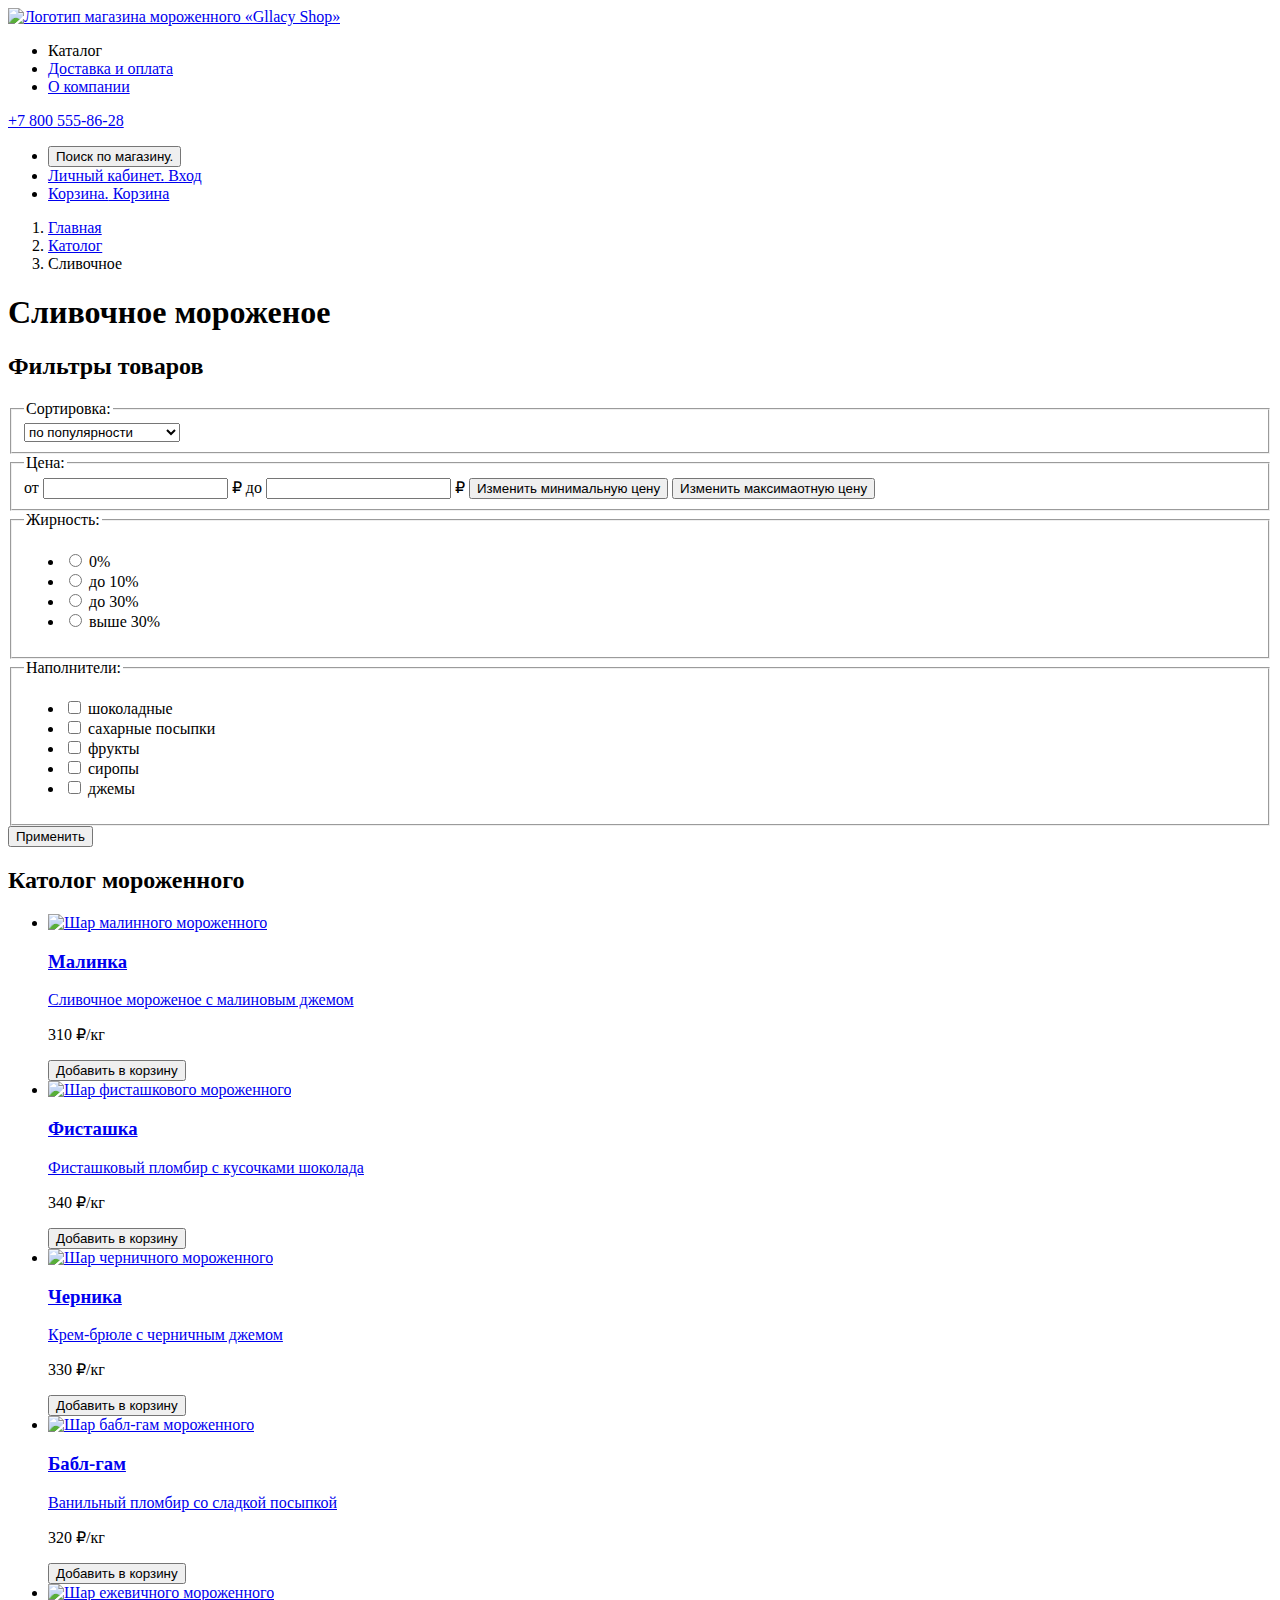
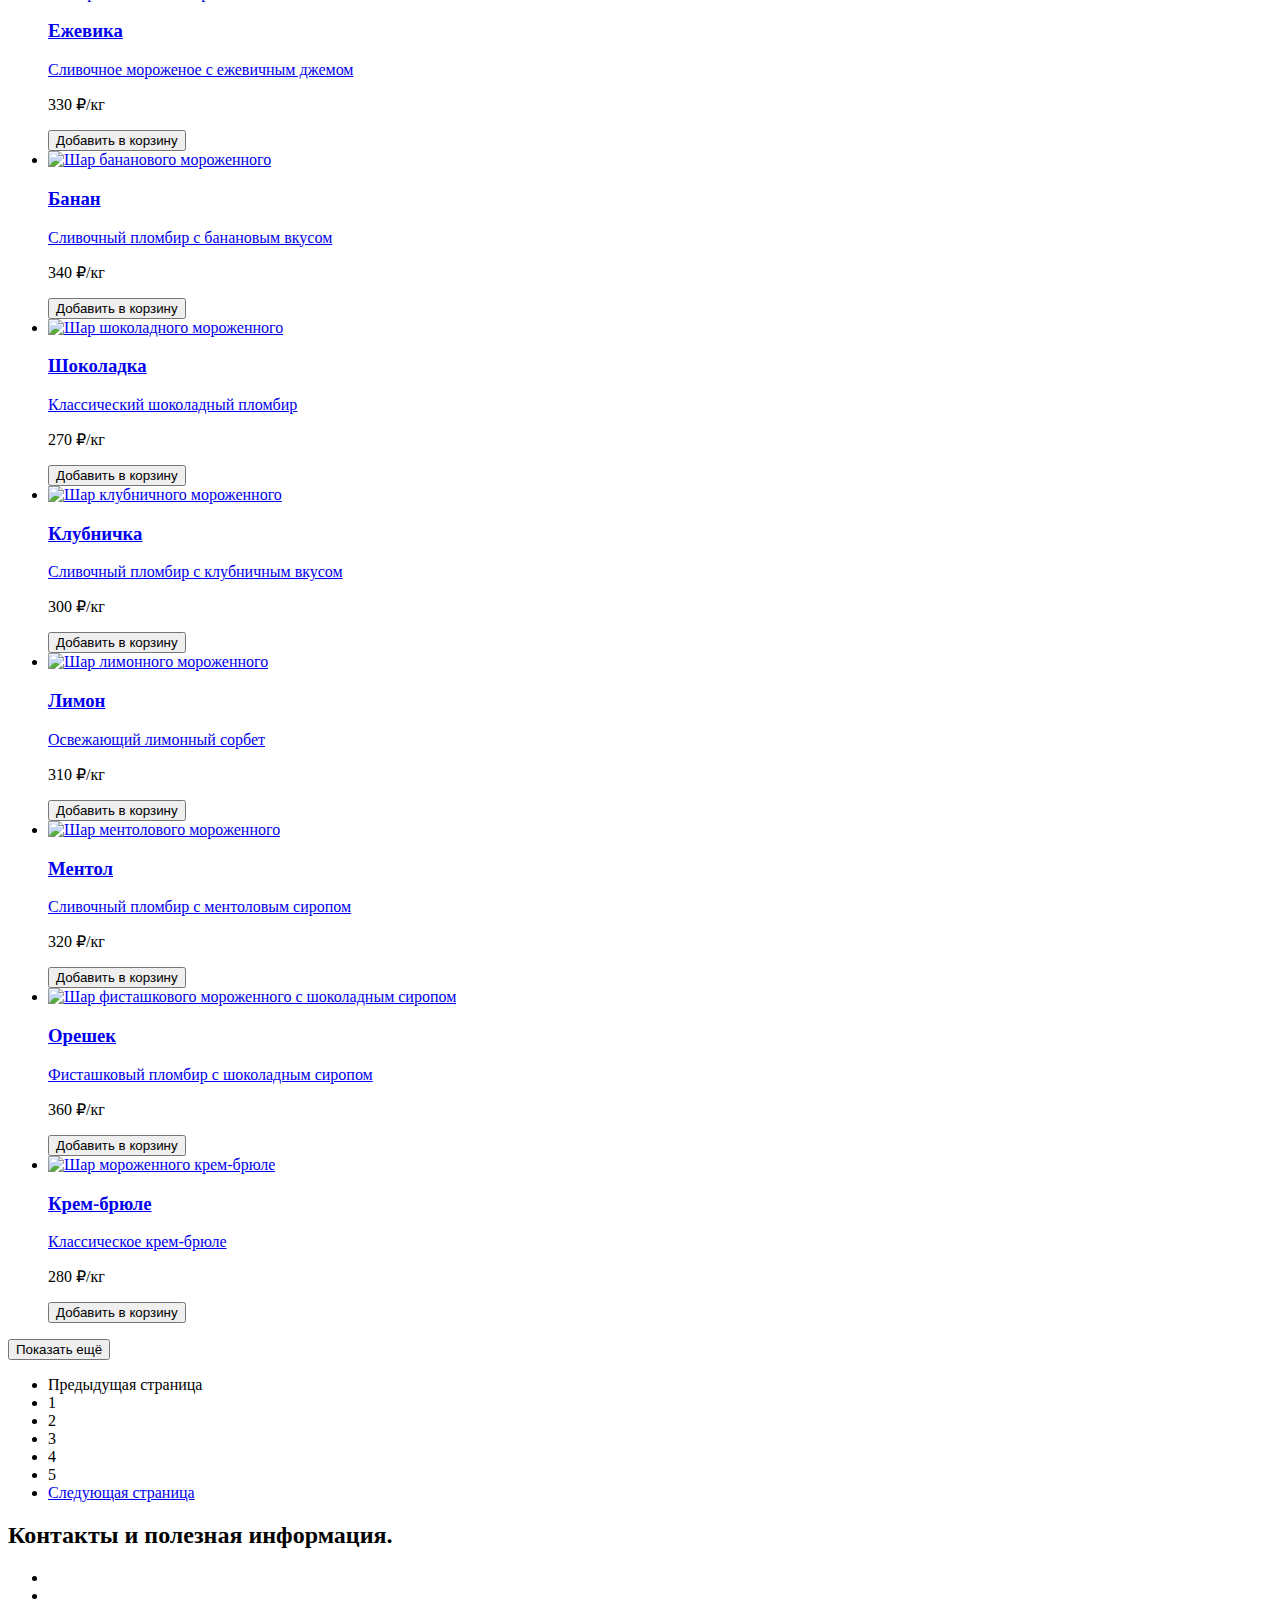
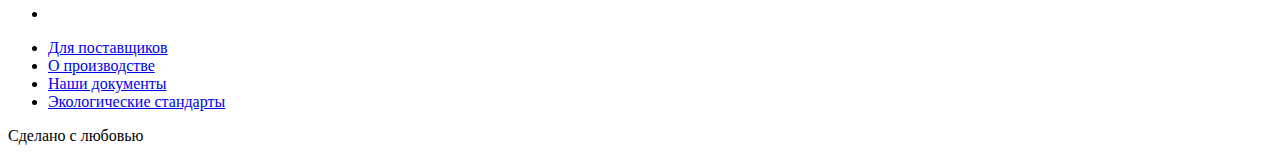
==== catalog.html @ dba458af "Разметка каталога" ====
<!DOCTYPE html>
<html lang="ru">

<head>
  <meta charset="utf-8">
  <title>Каталог</title>
  <link rel="stylesheet" href="#">
</head>

<body>

<header class="main-header">
  <a href="/index.html"><img src="" width="137" height="56" alt="Логотип магазина мороженного «Gllacy Shop»"></a>
  <nav>
    <ul>
      <li><a class="navigation-button-current">Каталог</a></li>
      <li><a href="#">Доставка и&nbsp;оплата</a></li>
      <li><a href="#">О&nbsp;компании</a></li>
    </ul>
    <a href="tel:+78005558628">+7 800 555-86-28</a>
    <ul>
      <li><button type="button"><span class="visually-hidden">Поиск по магазину.</span></button></li>
      <li><a href="#"><span class="visually-hidden">Личный кабинет.</span> Вход</a></li>
      <li><a href="#"><span class="visually-hidden">Корзина.</span> Корзина</a></li>
    </ul>
  </nav>
</header>

<main>
  <header>
    <ol>
      <li>
        <a href="/index.html">Главная</a>
      </li>
      <li>
        <a href="/catalog.html">Католог</a>
      </li>
      <li>
        <a>Сливочное</a>
      </li>
    </ol>
    <h1 class="inner-header-title">Сливочное мороженое</h1>
  </header>
  <section>
    <h2 class="visually-hidden">Фильтры товаров</h2>
    <form action="#" method="get">
      <fieldset>
        <legend>Сортировка:</legend>
        <select>
          <option>по популярности</option>
          <option>по алфавиту</option>
          <option>по возрастанию цены</option>
          <option>по убыванию цены</option>
        </select>
      </fieldset>

      <fieldset>
        <legend>Цена:</legend>
        <label>
          от
          <input type="number">
          ₽
        </label>
        <label>
          до
          <input type="number">
          ₽
        </label>
        <button type="button">
          <span class="visually-hidden">Изменить минимальную цену</span>
        </button>
        <button type="button">
          <span class="visually-hidden">Изменить максимаотную цену</span>
        </button>
      </fieldset>

      <fieldset>
        <legend>Жирность:</legend>
        <ul>
          <li>
            <label>
              <input type="radio" name="">
              <span class="control-mark"></span>
              <span class="control-label">0%</span>
            </label>
          </li>
          <li>
            <label>
              <input type="radio" name="">
              <span class="control-mark"></span>
              <span class="control-label">до 10%</span>
            </label>
          </li>
          <li>
            <label>
              <input type="radio" name="">
              <span class="control-mark"></span>
              <span class="control-label">до 30%</span>
            </label>
          </li>
          <li>
            <label>
              <input type="radio" name="">
              <span class="control-mark"></span>
              <span class="control-label">выше 30%</span>
            </label>
          </li>
        </ul>
      </fieldset>

      <fieldset>
        <legend>Наполнители:</legend>
        <ul>
          <li>
            <label>
              <input type="checkbox">
              <span class="control-mark"></span>
              <span class="control-label">шоколадные</span>
            </label>
          </li>
          <li>
            <label>
              <input type="checkbox">
              <span class="control-mark"></span>
              <span class="control-label">сахарные посыпки</span>
            </label>
          </li>
          <li>
            <label>
              <input type="checkbox">
              <span class="control-mark"></span>
              <span class="control-label">фрукты</span>
            </label>
          </li>
          <li>
            <label>
              <input type="checkbox">
              <span class="control-mark"></span>
              <span class="control-label">сиропы</span>
            </label>
          </li>
          <li>
            <label>
              <input type="checkbox">
              <span class="control-mark"></span>
              <span class="control-label">джемы</span>
            </label>
          </li>
        </ul>
      </fieldset>

      <button>Применить</button>
    </form>
    <section>
      <h2 class="visually-hidden">Католог мороженного</h2>
      <ul>
        <li>
          <div class="wrapper">
            <a href="#">
              <img src="" height="" width="" alt="Шар малинного мороженного">
              <h3>
                Малинка
              </h3>
              <p>
                Сливочное мороженое с&nbsp;малиновым джемом
              </p>
            </a>
            <div>
              <p>310 ₽/кг</p>
              <button type="button"><span class="visually-hidden">Добавить в корзину</span></button>
            </div>
          </div>
        </li>
        <li>
          <div class="wrapper">
            <a href="#">
              <img src="" height="" width="" alt="Шар фисташкового мороженного">
              <h3>
                Фисташка
              </h3>
              <p>
                Фисташковый пломбир с&nbsp;кусочками шоколада
              </p>
            </a>
            <div>
              <p>340 ₽/кг</p>
              <button type="button"><span class="visually-hidden">Добавить в корзину</span></button>
            </div>
          </div>
        </li>
        <li>
          <div class="wrapper">
            <a href="#">
              <img src="" height="" width="" alt="Шар черничного мороженного">
              <h3>
                Черника
              </h3>
              <p>
                Крем-брюле
                с&nbsp;черничным джемом
              </p>
            </a>
            <div>
              <p>330 ₽/кг</p>
              <button type="button"><span class="visually-hidden">Добавить в корзину</span></button>
            </div>
          </div>
        </li>
        <li>
          <div class="wrapper">
            <a href="#">
              <img src="" height="" width="" alt="Шар бабл-гам мороженного">
              <h3>
                Бабл-гам
              </h3>
              <p>
                Ванильный пломбир
                со&nbsp;сладкой посыпкой
              </p>
            </a>
            <div>
              <p>320 ₽/кг</p>
              <button type="button"><span class="visually-hidden">Добавить в корзину</span></button>
            </div>
          </div>
        </li>
        <li>
          <div class="wrapper">
            <a href="#">
              <img src="" height="" width="" alt="Шар ежевичного мороженного">
              <h3>
                Ежевика
              </h3>
              <p>
                Сливочное мороженое с&nbsp;ежевичным джемом
              </p>
            </a>
            <div>
              <p>330 ₽/кг</p>
              <button type="button"><span class="visually-hidden">Добавить в корзину</span></button>
            </div>
          </div>
        </li>
        <li>
          <div class="wrapper">
            <a href="#">
              <img src="" height="" width="" alt="Шар бананового мороженного">
              <h3>
                Банан
              </h3>
              <p>
                Сливочный пломбир
                с&nbsp;банановым вкусом
              </p>
            </a>
            <div>
              <p>340 ₽/кг</p>
              <button type="button"><span class="visually-hidden">Добавить в корзину</span></button>
            </div>
          </div>
        </li>
        <li>
          <div class="wrapper">
            <a href="#">
              <img src="" height="" width="" alt="Шар шоколадного мороженного">
              <h3>
                Шоколадка
              </h3>
              <p>
                Классический шоколадный пломбир
              </p>
            </a>
            <div>
              <p>270 ₽/кг</p>
              <button type="button"><span class="visually-hidden">Добавить в корзину</span></button>
            </div>
          </div>
        </li>
        <li>
          <div class="wrapper">
            <a href="#">
              <img src="" height="" width="" alt="Шар клубничного мороженного">
              <h3>
                Клубничка
              </h3>
              <p>
                Сливочный пломбир
                с&nbsp;клубничным вкусом
              </p>
            </a>
            <div>
              <p>300 ₽/кг</p>
              <button type="button"><span class="visually-hidden">Добавить в корзину</span></button>
            </div>
          </div>
        </li>
        <li>
          <div class="wrapper">
            <a href="#">
              <img src="" height="" width="" alt="Шар лимонного мороженного">
              <h3>
                Лимон
              </h3>
              <p>
                Освежающий лимонный сорбет
              </p>
            </a>
            <div>
              <p>310 ₽/кг</p>
              <button type="button"><span class="visually-hidden">Добавить в корзину</span></button>
            </div>
          </div>
        </li>
        <li>
          <div class="wrapper">
            <a href="#">
              <img src="" height="" width="" alt="Шар ментолового мороженного">
              <h3>
                Ментол
              </h3>
              <p>
                Сливочный пломбир
                с&nbsp;ментоловым сиропом
              </p>
            </a>
            <div>
              <p>320 ₽/кг</p>
              <button type="button"><span class="visually-hidden">Добавить в корзину</span></button>
            </div>
          </div>
        </li>
        <li>
          <div class="wrapper">
            <a href="#">
              <img src="" height="" width="" alt="Шар фисташкового мороженного с шоколадным сиропом">
              <h3>
                Орешек
              </h3>
              <p>
                Фисташковый пломбир с&nbsp;шоколадным сиропом
              </p>
            </a>
            <div>
              <p>360 ₽/кг</p>
              <button type="button"><span class="visually-hidden">Добавить в корзину</span></button>
            </div>
          </div>
        </li>
        <li>
          <div class="wrapper">
            <a href="#">
              <img src="" height="" width="" alt="Шар мороженного крем-брюле">
              <h3>
                Крем-брюле
              </h3>
              <p>
                Классическое крем-брюле
              </p>
            </a>
            <div>
              <p>280 ₽/кг</p>
              <button type="button"><span class="visually-hidden">Добавить в корзину</span></button>
            </div>
          </div>
        </li>

      </ul>
      <button type="button">
        Показать ещё
      </button>
      <ul>
        <li class="pagination-item">
          <a class="pagination-link pagination-prev pagination-disabled">
            <span class="visually-hidden">Предыдущая страница</span>
          </a>
        </li>
        <li class="pagination-item">
          <a class="pagination-link pagination-current">1</a>
        </li>
        <li class="pagination-item">
          <a class="pagination-link">2</a>
        </li>
        <li class="pagination-item">
          <a class="pagination-link">3</a>
        </li>
        <li class="pagination-item">
          <a class="pagination-link">4</a>
        </li>
        <li class="pagination-item">
          <a class="pagination-link">5</a>
        </li>
        <li class="pagination-item">
          <a class="pagination-link pagination-next" href="#">
            <span class="visually-hidden">Следующая страница</span>
          </a>
        </li>
      </ul>
    </section>
  </section>

</main>

<footer class="main-footer">
  <h2 class="visually-hidden">Контакты и полезная информация.</h2>
  <ul>
    <li>
      <a href="#" target="_blank" title="Перейти">
        <span class="visually-hidden"></span>
        <img src="" width="" height="" alt="">
      </a>
    </li>
    <li>
      <a href="#" target="_blank" title="Перейти">
        <span class="visually-hidden"></span>
        <img src="" width="" height="" alt="">
      </a>
    </li>
    <li>
      <a href="#" target="_blank" title="Перейти">
        <span class="visually-hidden"></span>
        <img src="" width="" height="" alt="">
      </a>
    </li>
  </ul>
  <ul>
    <li><a href="#" target="_blank" title="Перейти">Для поставщиков</a></li>
    <li><a href="#" target="_blank" title="Перейти">О производстве</a></li>
    <li><a href="#" target="_blank" title="Перейти">Наши документы</a></li>
    <li><a href="#" target="_blank" title="Перейти">Экологические стандарты</a></li>
  </ul>
  <div>Сделано с любовью</div>
</footer>

</body>

</html>
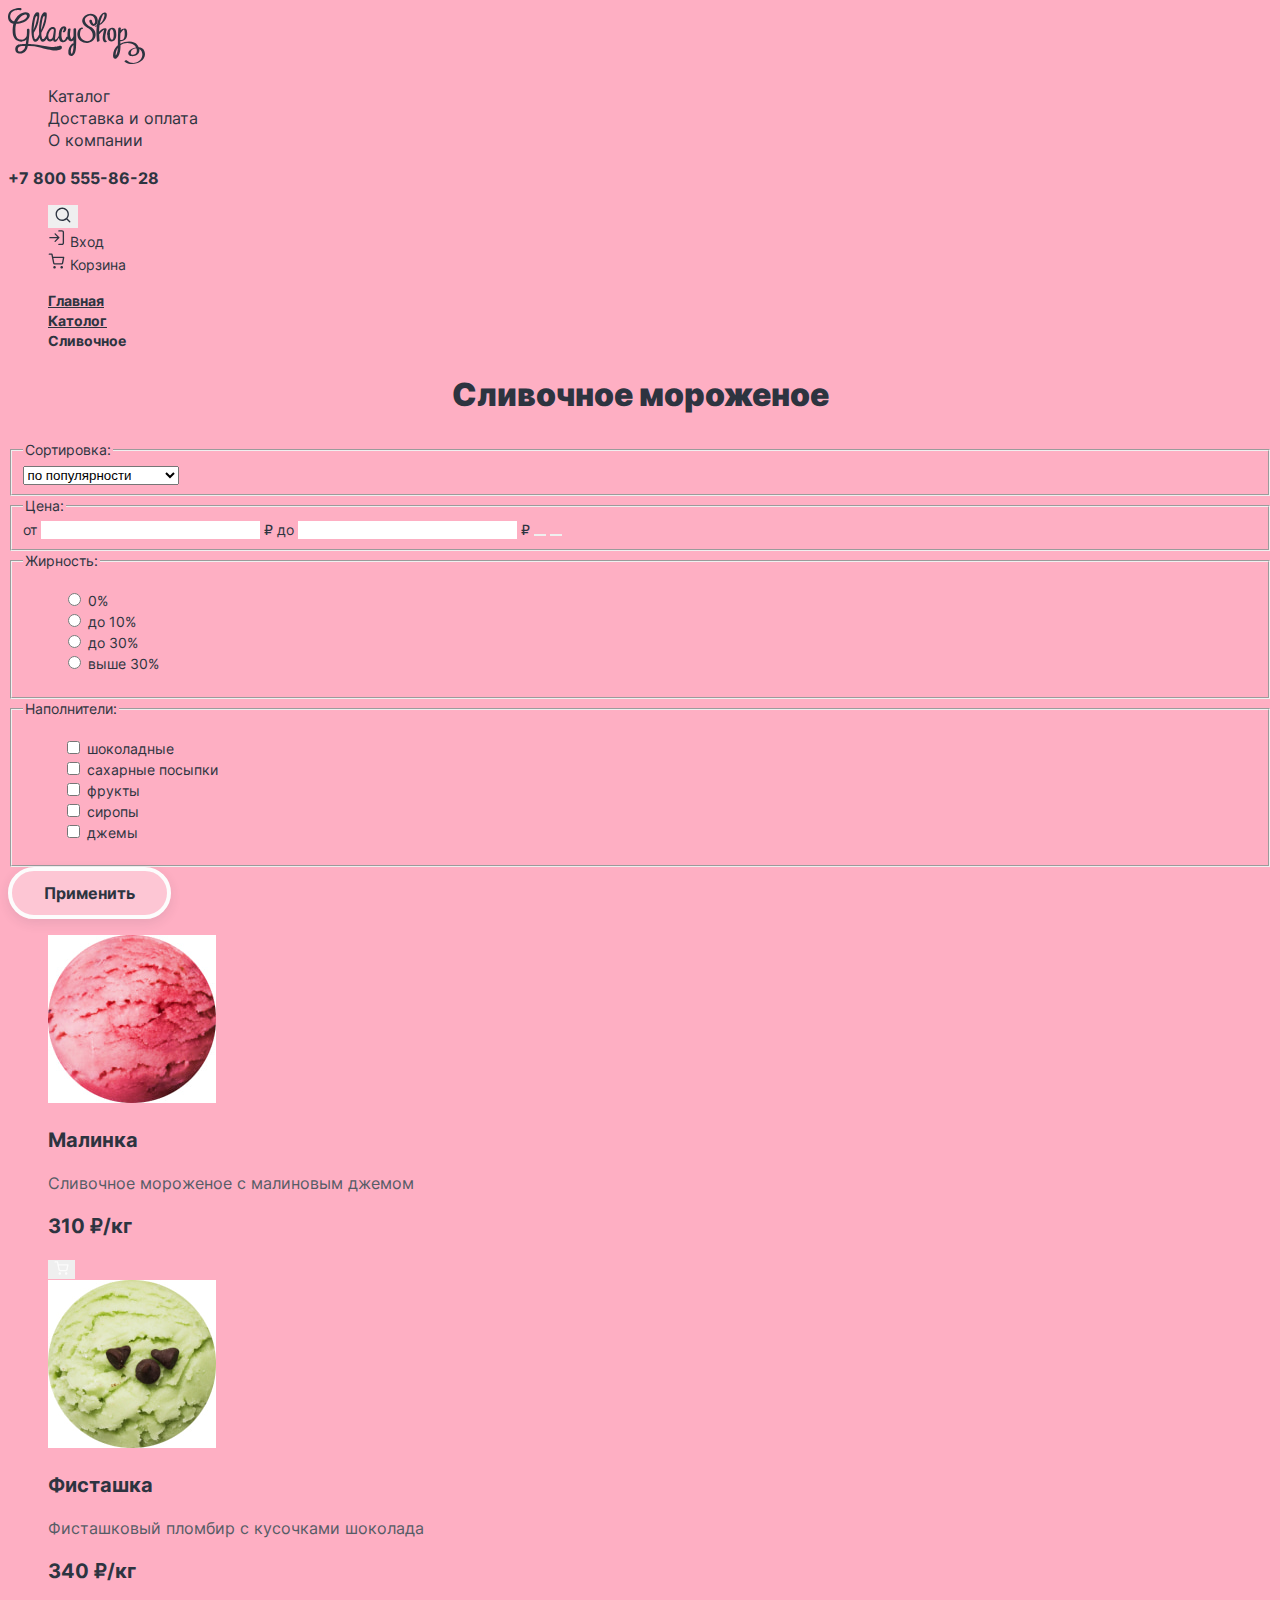
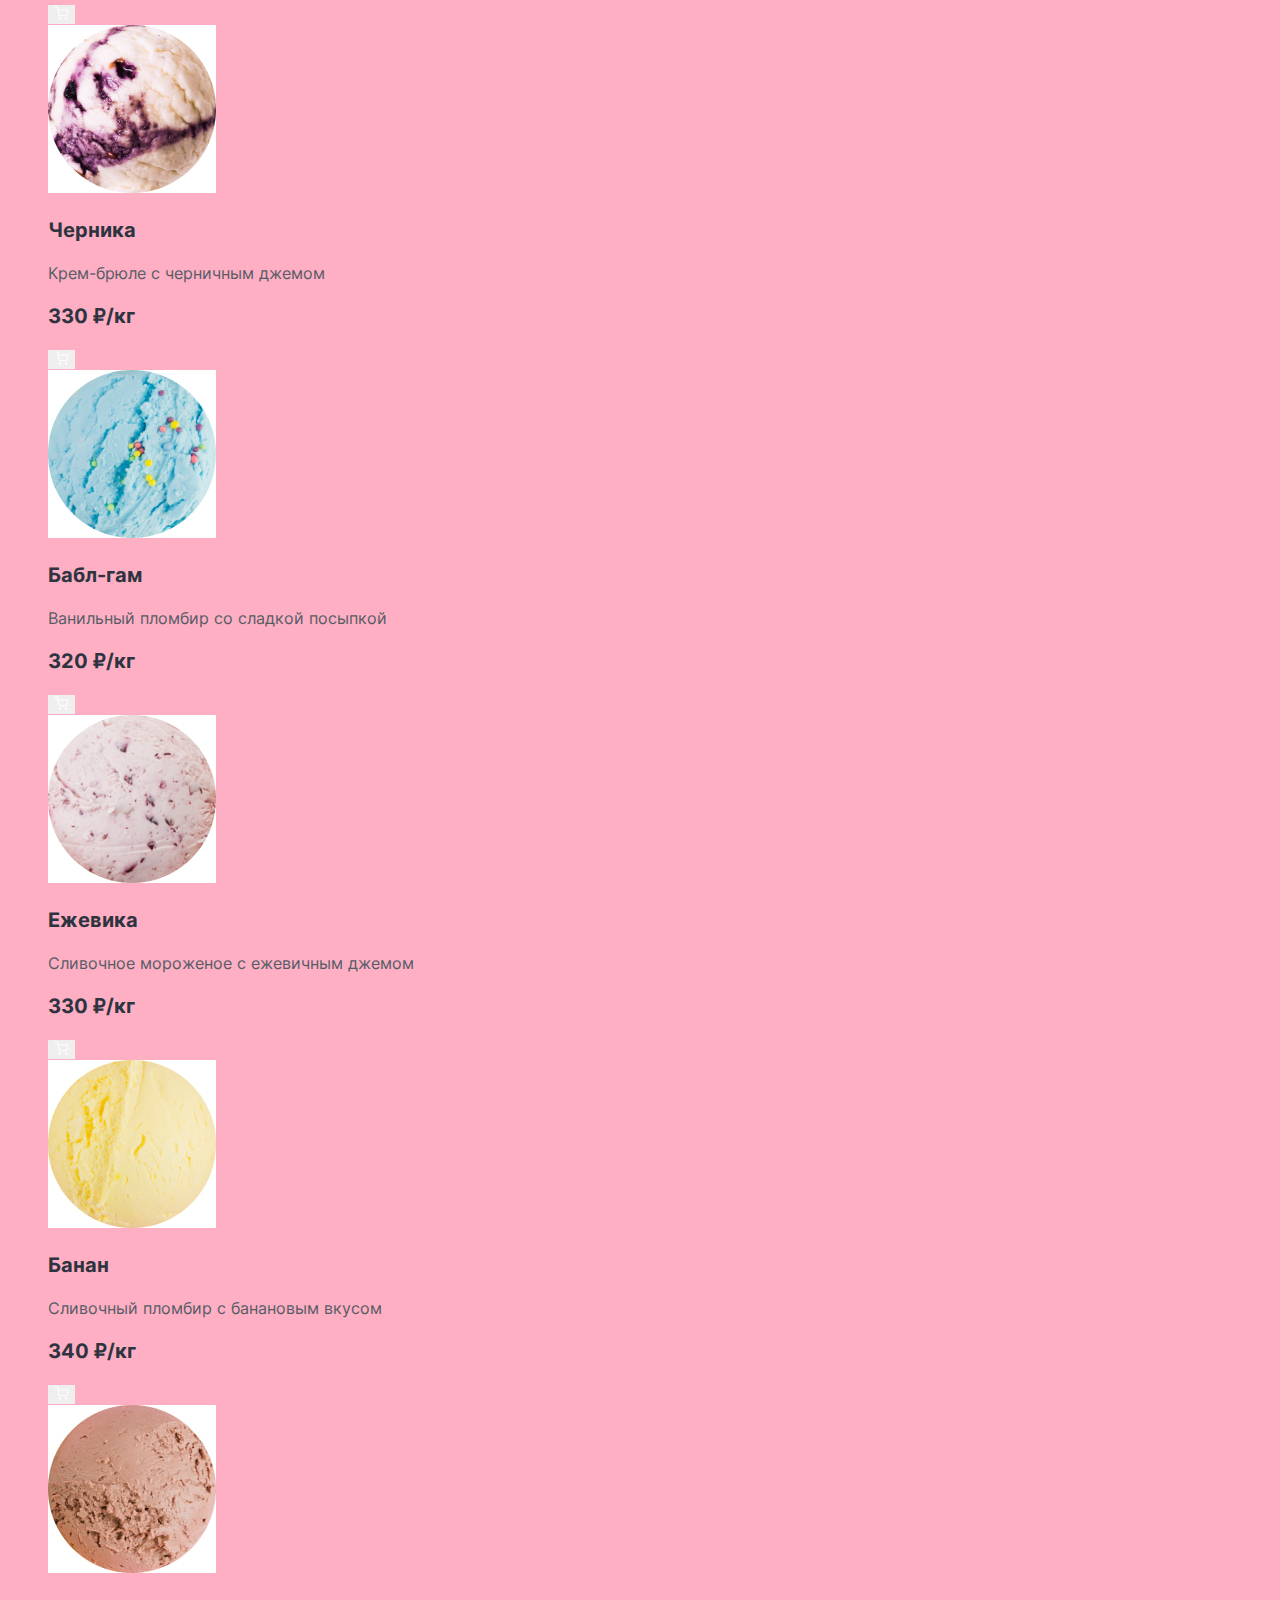
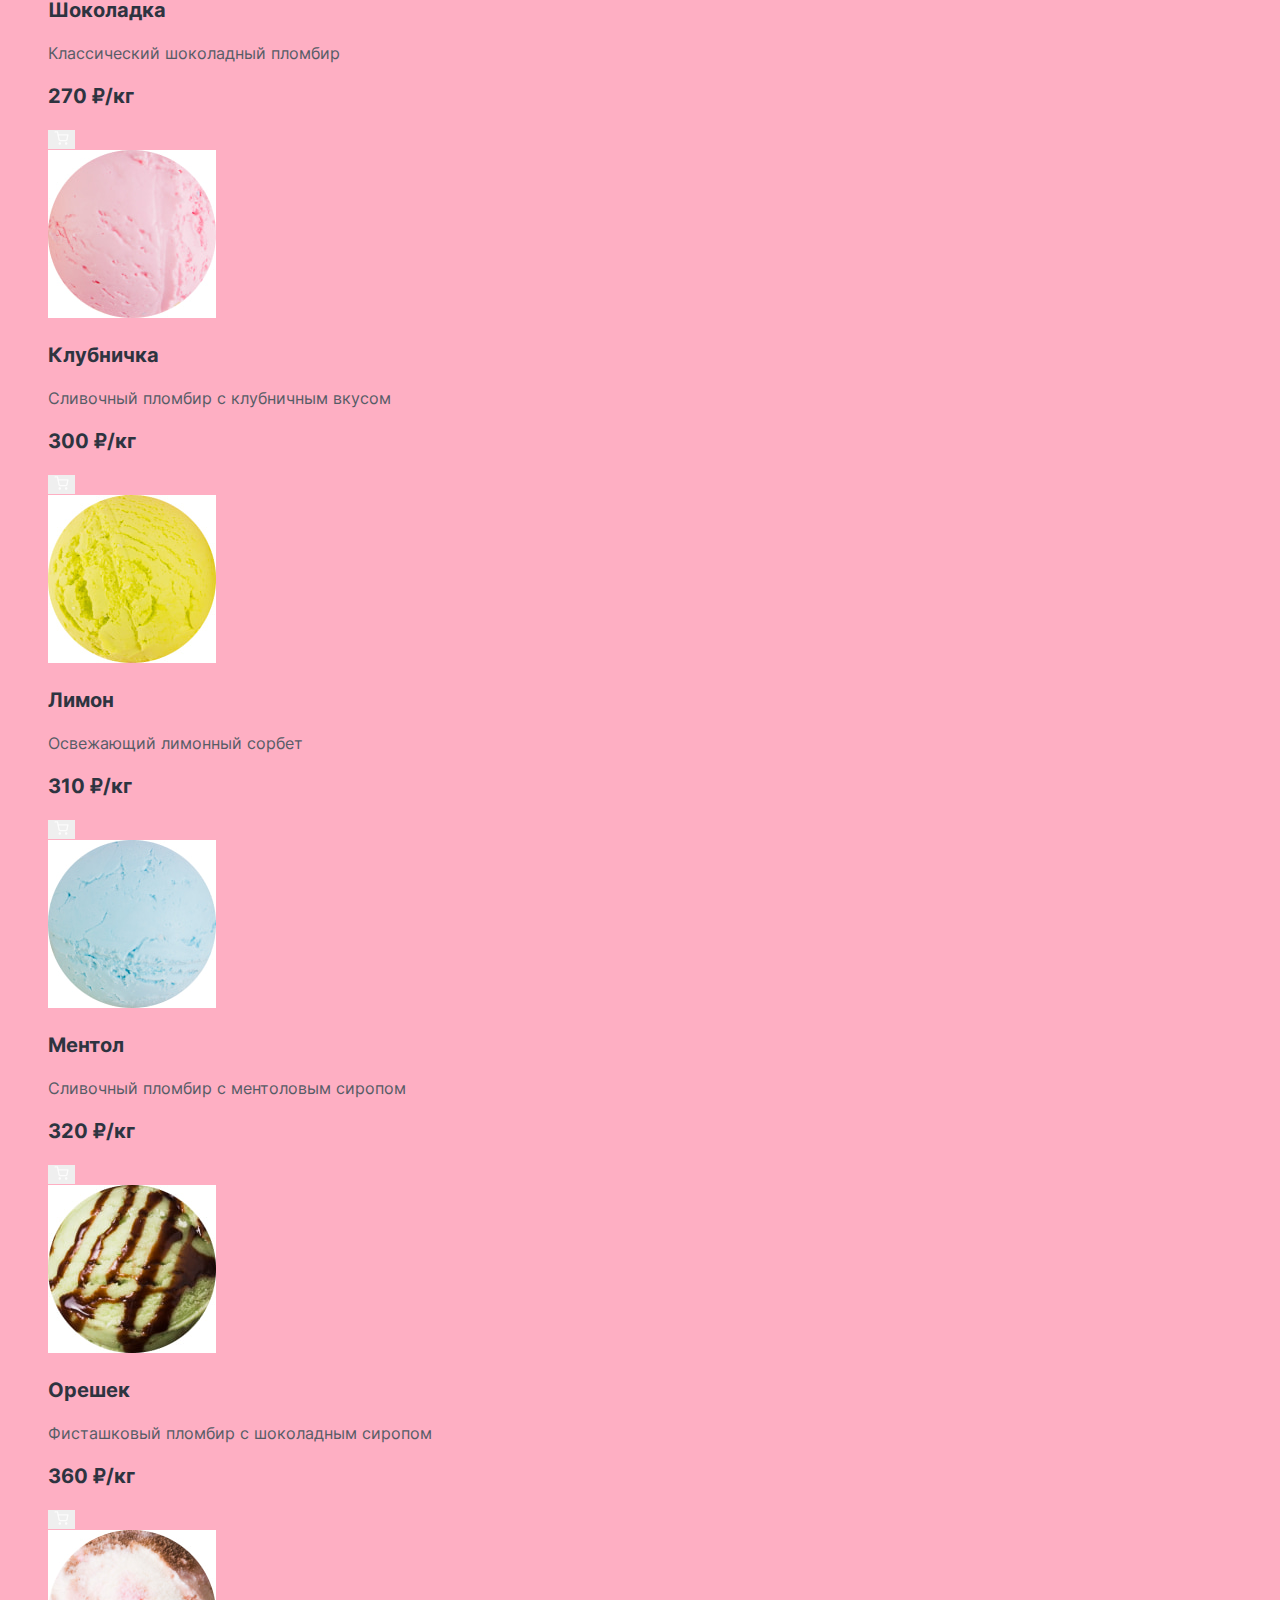
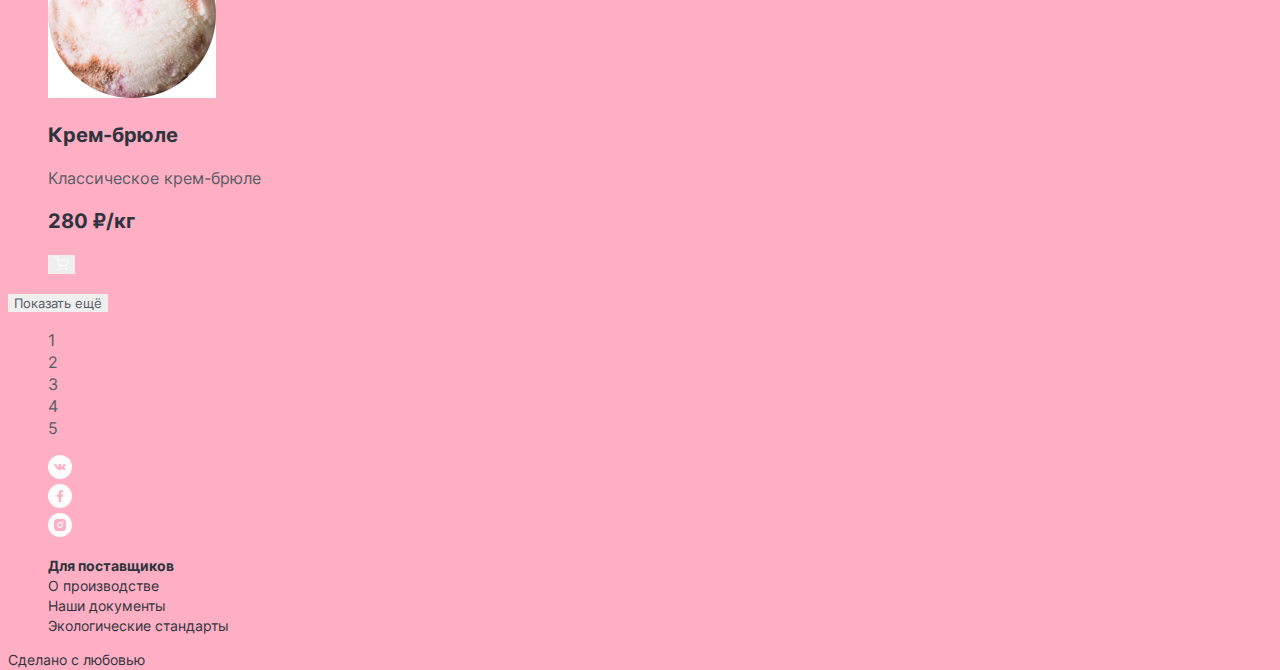
==== commit 6c664801: "Подключение графики и шрифтов" ====
--- a/catalog.html
+++ b/catalog.html
@@ -4,31 +4,65 @@
 <head>
   <meta charset="utf-8">
   <title>Каталог</title>
-  <link rel="stylesheet" href="#">
+  <link rel="stylesheet" href="css/styles.css">
 </head>
 
 <body>
 
 <header class="main-header">
-  <a href="/index.html"><img src="" width="137" height="56" alt="Логотип магазина мороженного «Gllacy Shop»"></a>
-  <nav>
-    <ul>
-      <li><a class="navigation-button-current">Каталог</a></li>
-      <li><a href="#">Доставка и&nbsp;оплата</a></li>
-      <li><a href="#">О&nbsp;компании</a></li>
+  <a href="/index.html"><img src="img/logo.svg" width="137" height="56" alt="Логотип магазина мороженного «Gllacy Shop»"></a>
+  <nav class="navigation">
+    <ul class="navigation-list">
+      <li class="navigation-item">
+        <a class="navigation-link">
+          Каталог
+        </a>
+      </li>
+      <li class="navigation-item">
+        <a href="#" class="navigation-link">
+          Доставка и&nbsp;оплата
+        </a>
+      </li>
+      <li class="navigation-item">
+        <a href="#" class="navigation-link">
+          О&nbsp;компании
+        </a>
+      </li>
     </ul>
-    <a href="tel:+78005558628">+7 800 555-86-28</a>
-    <ul>
-      <li><button type="button"><span class="visually-hidden">Поиск по магазину.</span></button></li>
-      <li><a href="#"><span class="visually-hidden">Личный кабинет.</span> Вход</a></li>
-      <li><a href="#"><span class="visually-hidden">Корзина.</span> Корзина</a></li>
+    <a class="navigation-link phone" href="tel:+78005558628">+7 800 555-86-28</a>
+    <ul class="user-navigation">
+      <li class="user-navigation-item">
+        <button type="button"><svg width="18" height="18" fill="none" xmlns="http://www.w3.org/2000/svg">
+          <path fill-rule="evenodd" clip-rule="evenodd" d="M2.9129 8.2462c0-2.9455 2.3878-5.3333 5.3333-5.3333 2.9455 0 5.3333 2.3878 5.3333 5.3333 0 1.4393-.57 2.7453-1.4967 3.7048a.6553.6553 0 0 0-.0705.0614.6553.6553 0 0 0-.0614.0705c-.9594.9266-2.2655 1.4967-3.7047 1.4967-2.9455 0-5.3333-2.3878-5.3333-5.3333Zm9.5524 5.162c-1.1492.9405-2.6183 1.5047-4.2191 1.5047-3.6819 0-6.6667-2.9848-6.6667-6.6667 0-3.6818 2.9848-6.6666 6.6667-6.6666 3.6819 0 6.6667 2.9848 6.6667 6.6666 0 1.601-.5643 3.07-1.5048 4.2192l2.8095 2.8095a.6667.6667 0 0 1-.9428.9428l-2.8095-2.8095Z" fill="#2D3440"/>
+        </svg>
+          <span class="visually-hidden">Поиск по магазину.</span>
+        </button>
+      </li>
+      <li class="user-navigation-item">
+        <a href="#" class="user-navigation-link">
+          <svg width="18" height="18" fill="none" xmlns="http://www.w3.org/2000/svg">
+            <path fill-rule="evenodd" clip-rule="evenodd" d="M10.2084 1.875c0-.36819.2985-.66667.6666-.66667h3c.5747 0 1.1258.22828 1.5321.6346.4063.40633.6346.95743.6346 1.53207v10.5c0 .5746-.2283 1.1257-.6346 1.5321-.4063.4063-.9574.6346-1.5321.6346h-3c-.3681 0-.6666-.2985-.6666-.6667 0-.3682.2985-.6667.6666-.6667h3c.2211 0 .433-.0878.5893-.244.1563-.1563.2441-.3683.2441-.5893v-10.5c0-.22101-.0878-.43298-.2441-.58926-.1563-.15628-.3682-.24407-.5893-.24407h-3c-.3681 0-.6666-.29848-.6666-.66667ZM6.65359 4.40359c.26035-.26035.68246-.26035.94281 0l3.7454 3.74544c.1234.12099.1999.28954.1999.47597 0 .18643-.0765.35499-.1999.47598L7.5964 12.8464c-.26035.2604-.68246.2604-.94281 0-.26035-.2603-.26035-.6825 0-.9428l2.61193-2.61193H1.87504c-.36819 0-.66667-.29848-.66667-.66667 0-.36819.29848-.66667.66667-.66667h7.39048L6.65359 5.3464c-.26035-.26035-.26035-.68246 0-.94281Z" fill="#2D3440"/>
+          </svg>
+          <span class="visually-hidden">Личный кабинет.</span>
+          Вход
+        </a>
+      </li>
+      <li class="user-navigation-item">
+        <a href="#" class="user-navigation-link">
+          <svg width="18" height="18" fill="none" xmlns="http://www.w3.org/2000/svg">
+            <path fill-rule="evenodd" clip-rule="evenodd" d="M1.31254 1.48959c-.368189 0-.666666.29847-.666666.66666s.298477.66667.666666.66667h2.06099l.53966 2.69628c.00293.0188.00666.03734.01113.05559l1.08876 5.43981.00012.0005c.09018.4534.33688.8606.69696 1.1505.35838.2885.80636.4424 1.26623.4353h6.32471c.4599.0071.9079-.1468 1.2662-.4353.3603-.29.607-.6975.6971-1.151l.001-.005 1.043-5.46915c.0372-.19517-.0146-.39677-.1412-.54985-.1267-.15309-.315-.2417-.5137-.2417H5.11879l-.5451-2.72349c-.06236-.31157-.33595-.53582-.6537-.53582H1.31254Zm5.00814 9.26421-.93502-4.67157h9.46204l-.8915 4.67467c-.0294.1458-.109.2767-.2249.37-.1165.0938-.2622.1436-.4117.1407v-.0001H6.9707v-.0001l-.01277.0002c-.14949.0029-.29522-.0469-.41169-.1407-.11646-.0937-.19624-.2254-.22537-.3721l-.00019-.001Zm-1.11025 4.4398c0-.7279.59012-1.3181 1.31807-1.3181.72794 0 1.31806.5902 1.31806 1.3181 0 .728-.59012 1.3181-1.31806 1.3181-.72795 0-1.31807-.5901-1.31807-1.3181Zm7.16997 0c0-.7279.5901-1.3181 1.3181-1.3181.7279 0 1.3181.5902 1.3181 1.3181 0 .728-.5902 1.3181-1.3181 1.3181-.728 0-1.3181-.5901-1.3181-1.3181Z" fill="#2D3440"/>
+          </svg>
+          <span class="visually-hidden">Корзина.</span>
+          Корзина
+        </a>
+      </li>
     </ul>
   </nav>
 </header>
 
 <main>
   <header>
-    <ol>
+    <ol class="breadcrumbs">
       <li>
         <a href="/index.html">Главная</a>
       </li>
@@ -36,12 +70,12 @@
         <a href="/catalog.html">Католог</a>
       </li>
       <li>
-        <a>Сливочное</a>
+        Сливочное
       </li>
     </ol>
-    <h1 class="inner-header-title">Сливочное мороженое</h1>
+    <h1 class="inner-header-title title">Сливочное мороженое</h1>
   </header>
-  <section>
+  <section class="filters">
     <h2 class="visually-hidden">Фильтры товаров</h2>
     <form action="#" method="get">
       <fieldset>
@@ -149,281 +183,341 @@
         </ul>
       </fieldset>
 
-      <button>Применить</button>
+      <button class="button-translucent button">Применить</button>
     </form>
-    <section>
-      <h2 class="visually-hidden">Католог мороженного</h2>
-      <ul>
-        <li>
-          <div class="wrapper">
-            <a href="#">
-              <img src="" height="" width="" alt="Шар малинного мороженного">
-              <h3>
-                Малинка
-              </h3>
-              <p>
-                Сливочное мороженое с&nbsp;малиновым джемом
-              </p>
-            </a>
-            <div>
-              <p>310 ₽/кг</p>
-              <button type="button"><span class="visually-hidden">Добавить в корзину</span></button>
-            </div>
-          </div>
-        </li>
-        <li>
-          <div class="wrapper">
-            <a href="#">
-              <img src="" height="" width="" alt="Шар фисташкового мороженного">
-              <h3>
-                Фисташка
-              </h3>
-              <p>
-                Фисташковый пломбир с&nbsp;кусочками шоколада
-              </p>
-            </a>
-            <div>
-              <p>340 ₽/кг</p>
-              <button type="button"><span class="visually-hidden">Добавить в корзину</span></button>
-            </div>
-          </div>
-        </li>
-        <li>
-          <div class="wrapper">
-            <a href="#">
-              <img src="" height="" width="" alt="Шар черничного мороженного">
-              <h3>
-                Черника
-              </h3>
-              <p>
-                Крем-брюле
-                с&nbsp;черничным джемом
-              </p>
-            </a>
-            <div>
-              <p>330 ₽/кг</p>
-              <button type="button"><span class="visually-hidden">Добавить в корзину</span></button>
-            </div>
-          </div>
-        </li>
-        <li>
-          <div class="wrapper">
-            <a href="#">
-              <img src="" height="" width="" alt="Шар бабл-гам мороженного">
-              <h3>
-                Бабл-гам
-              </h3>
-              <p>
-                Ванильный пломбир
-                со&nbsp;сладкой посыпкой
-              </p>
-            </a>
-            <div>
-              <p>320 ₽/кг</p>
-              <button type="button"><span class="visually-hidden">Добавить в корзину</span></button>
-            </div>
-          </div>
-        </li>
-        <li>
-          <div class="wrapper">
-            <a href="#">
-              <img src="" height="" width="" alt="Шар ежевичного мороженного">
-              <h3>
-                Ежевика
-              </h3>
-              <p>
-                Сливочное мороженое с&nbsp;ежевичным джемом
-              </p>
-            </a>
-            <div>
-              <p>330 ₽/кг</p>
-              <button type="button"><span class="visually-hidden">Добавить в корзину</span></button>
-            </div>
-          </div>
-        </li>
-        <li>
-          <div class="wrapper">
-            <a href="#">
-              <img src="" height="" width="" alt="Шар бананового мороженного">
-              <h3>
-                Банан
-              </h3>
-              <p>
-                Сливочный пломбир
-                с&nbsp;банановым вкусом
-              </p>
-            </a>
-            <div>
-              <p>340 ₽/кг</p>
-              <button type="button"><span class="visually-hidden">Добавить в корзину</span></button>
-            </div>
-          </div>
-        </li>
-        <li>
-          <div class="wrapper">
-            <a href="#">
-              <img src="" height="" width="" alt="Шар шоколадного мороженного">
-              <h3>
-                Шоколадка
-              </h3>
-              <p>
-                Классический шоколадный пломбир
-              </p>
-            </a>
-            <div>
-              <p>270 ₽/кг</p>
-              <button type="button"><span class="visually-hidden">Добавить в корзину</span></button>
-            </div>
-          </div>
-        </li>
-        <li>
-          <div class="wrapper">
-            <a href="#">
-              <img src="" height="" width="" alt="Шар клубничного мороженного">
-              <h3>
-                Клубничка
-              </h3>
-              <p>
-                Сливочный пломбир
-                с&nbsp;клубничным вкусом
-              </p>
-            </a>
-            <div>
-              <p>300 ₽/кг</p>
-              <button type="button"><span class="visually-hidden">Добавить в корзину</span></button>
-            </div>
-          </div>
-        </li>
-        <li>
-          <div class="wrapper">
-            <a href="#">
-              <img src="" height="" width="" alt="Шар лимонного мороженного">
-              <h3>
-                Лимон
-              </h3>
-              <p>
-                Освежающий лимонный сорбет
-              </p>
-            </a>
-            <div>
-              <p>310 ₽/кг</p>
-              <button type="button"><span class="visually-hidden">Добавить в корзину</span></button>
-            </div>
-          </div>
-        </li>
-        <li>
-          <div class="wrapper">
-            <a href="#">
-              <img src="" height="" width="" alt="Шар ментолового мороженного">
-              <h3>
-                Ментол
-              </h3>
-              <p>
-                Сливочный пломбир
-                с&nbsp;ментоловым сиропом
-              </p>
-            </a>
-            <div>
-              <p>320 ₽/кг</p>
-              <button type="button"><span class="visually-hidden">Добавить в корзину</span></button>
-            </div>
-          </div>
-        </li>
-        <li>
-          <div class="wrapper">
-            <a href="#">
-              <img src="" height="" width="" alt="Шар фисташкового мороженного с шоколадным сиропом">
-              <h3>
-                Орешек
-              </h3>
-              <p>
-                Фисташковый пломбир с&nbsp;шоколадным сиропом
-              </p>
-            </a>
-            <div>
-              <p>360 ₽/кг</p>
-              <button type="button"><span class="visually-hidden">Добавить в корзину</span></button>
-            </div>
-          </div>
-        </li>
-        <li>
-          <div class="wrapper">
-            <a href="#">
-              <img src="" height="" width="" alt="Шар мороженного крем-брюле">
-              <h3>
-                Крем-брюле
-              </h3>
-              <p>
-                Классическое крем-брюле
-              </p>
-            </a>
-            <div>
-              <p>280 ₽/кг</p>
-              <button type="button"><span class="visually-hidden">Добавить в корзину</span></button>
-            </div>
-          </div>
-        </li>
-
-      </ul>
-      <button type="button">
-        Показать ещё
-      </button>
-      <ul>
-        <li class="pagination-item">
-          <a class="pagination-link pagination-prev pagination-disabled">
-            <span class="visually-hidden">Предыдущая страница</span>
-          </a>
-        </li>
-        <li class="pagination-item">
-          <a class="pagination-link pagination-current">1</a>
-        </li>
-        <li class="pagination-item">
-          <a class="pagination-link">2</a>
-        </li>
-        <li class="pagination-item">
-          <a class="pagination-link">3</a>
-        </li>
-        <li class="pagination-item">
-          <a class="pagination-link">4</a>
-        </li>
-        <li class="pagination-item">
-          <a class="pagination-link">5</a>
-        </li>
-        <li class="pagination-item">
-          <a class="pagination-link pagination-next" href="#">
-            <span class="visually-hidden">Следующая страница</span>
-          </a>
-        </li>
-      </ul>
-    </section>
+  </section>
+  <section class="popular-flavors">
+    <h2 class="visually-hidden">Католог мороженного</h2>
+    <ul>
+      <li>
+        <div class="wrapper">
+          <a href="#">
+            <img src="img/catalog/raspberry-ball.jpg" height="168" width="168" alt="Шар малинного мороженного">
+            <h3 class="popular-flavors__header">
+              Малинка
+            </h3>
+            <p>
+              Сливочное мороженое с&nbsp;малиновым джемом
+            </p>
+          </a>
+          <div>
+            <p class="popular-flavors__price">310 ₽/кг</p>
+            <button type="button">
+              <svg width="15" height="14" fill="none" xmlns="http://www.w3.org/2000/svg">
+                <path fill-rule="evenodd" clip-rule="evenodd" d="M1.16667.25C.798477.25.5.548477.5.916667c0 .368193.298477.666663.66667.666663h1.77127l.46743 2.33539c.00284.01795.00639.03566.01063.0531l.96738 4.83333.00012.00056c.08356.42001.31212.79728.64571 1.06582.3319.26717.74674.40977 1.17262.40327h5.62067c.4259.0065.8408-.1361 1.1727-.40327.3337-.26866.5623-.64615.6458-1.06638l.001-.00499.9271-4.86144c.0372-.19517-.0146-.39677-.1412-.54985-.1267-.15309-.315-.24171-.5137-.24171H4.61072L4.1381.785829C4.07574.474257 3.80215.25 3.4844.25H1.16667Zm4.52431 8.29444L4.87759 4.4805h8.23081l-.7756 4.06686c-.0228.11252-.0843.21354-.1737.28555-.09.07244-.2026.11092-.3181.10871v-.00013H6.19614v-.00012l-.01277.00025c-.1155.00221-.22809-.03627-.31807-.10871-.08999-.07243-.15162-.17421-.17413-.28751l-.00019-.00096ZM4.55739 12.5054c0-.6879.55771-1.2457 1.24568-1.2457.68798 0 1.24569.5578 1.24569 1.2457 0 .688-.55771 1.2457-1.24569 1.2457-.68797 0-1.24568-.5577-1.24568-1.2457Zm6.37331 0c0-.6879.5577-1.2457 1.2457-1.2457.688 0 1.2457.5578 1.2457 1.2457 0 .688-.5577 1.2457-1.2457 1.2457-.688 0-1.2457-.5577-1.2457-1.2457Z" fill="#FCFCFC"/>
+              </svg>
+              <span class="visually-hidden">Добавить в корзину</span>
+            </button>
+          </div>
+        </div>
+      </li>
+      <li>
+        <div class="wrapper">
+          <a href="#">
+            <img src="img/catalog/pistachio-ball.jpg" height="168" width="168" alt="Шар фисташкового мороженного">
+            <h3 class="popular-flavors__header">
+              Фисташка
+            </h3>
+            <p>
+              Фисташковый пломбир с&nbsp;кусочками шоколада
+            </p>
+          </a>
+          <div>
+            <p class="popular-flavors__price">340 ₽/кг</p>
+            <button type="button">
+              <svg width="15" height="14" fill="none" xmlns="http://www.w3.org/2000/svg">
+                <path fill-rule="evenodd" clip-rule="evenodd" d="M1.16667.25C.798477.25.5.548477.5.916667c0 .368193.298477.666663.66667.666663h1.77127l.46743 2.33539c.00284.01795.00639.03566.01063.0531l.96738 4.83333.00012.00056c.08356.42001.31212.79728.64571 1.06582.3319.26717.74674.40977 1.17262.40327h5.62067c.4259.0065.8408-.1361 1.1727-.40327.3337-.26866.5623-.64615.6458-1.06638l.001-.00499.9271-4.86144c.0372-.19517-.0146-.39677-.1412-.54985-.1267-.15309-.315-.24171-.5137-.24171H4.61072L4.1381.785829C4.07574.474257 3.80215.25 3.4844.25H1.16667Zm4.52431 8.29444L4.87759 4.4805h8.23081l-.7756 4.06686c-.0228.11252-.0843.21354-.1737.28555-.09.07244-.2026.11092-.3181.10871v-.00013H6.19614v-.00012l-.01277.00025c-.1155.00221-.22809-.03627-.31807-.10871-.08999-.07243-.15162-.17421-.17413-.28751l-.00019-.00096ZM4.55739 12.5054c0-.6879.55771-1.2457 1.24568-1.2457.68798 0 1.24569.5578 1.24569 1.2457 0 .688-.55771 1.2457-1.24569 1.2457-.68797 0-1.24568-.5577-1.24568-1.2457Zm6.37331 0c0-.6879.5577-1.2457 1.2457-1.2457.688 0 1.2457.5578 1.2457 1.2457 0 .688-.5577 1.2457-1.2457 1.2457-.688 0-1.2457-.5577-1.2457-1.2457Z" fill="#FCFCFC"/>
+              </svg>
+              <span class="visually-hidden">Добавить в корзину</span>
+            </button>
+          </div>
+        </div>
+      </li>
+      <li>
+        <div class="wrapper">
+          <a href="#">
+            <img src="img/catalog/blueberry-ball.jpg" height="168" width="168" alt="Шар черничного мороженного">
+            <h3 class="popular-flavors__header">
+              Черника
+            </h3>
+            <p>
+              Крем-брюле
+              с&nbsp;черничным джемом
+            </p>
+          </a>
+          <div>
+            <p class="popular-flavors__price">330 ₽/кг</p>
+            <button type="button">
+              <svg width="15" height="14" fill="none" xmlns="http://www.w3.org/2000/svg">
+                <path fill-rule="evenodd" clip-rule="evenodd" d="M1.16667.25C.798477.25.5.548477.5.916667c0 .368193.298477.666663.66667.666663h1.77127l.46743 2.33539c.00284.01795.00639.03566.01063.0531l.96738 4.83333.00012.00056c.08356.42001.31212.79728.64571 1.06582.3319.26717.74674.40977 1.17262.40327h5.62067c.4259.0065.8408-.1361 1.1727-.40327.3337-.26866.5623-.64615.6458-1.06638l.001-.00499.9271-4.86144c.0372-.19517-.0146-.39677-.1412-.54985-.1267-.15309-.315-.24171-.5137-.24171H4.61072L4.1381.785829C4.07574.474257 3.80215.25 3.4844.25H1.16667Zm4.52431 8.29444L4.87759 4.4805h8.23081l-.7756 4.06686c-.0228.11252-.0843.21354-.1737.28555-.09.07244-.2026.11092-.3181.10871v-.00013H6.19614v-.00012l-.01277.00025c-.1155.00221-.22809-.03627-.31807-.10871-.08999-.07243-.15162-.17421-.17413-.28751l-.00019-.00096ZM4.55739 12.5054c0-.6879.55771-1.2457 1.24568-1.2457.68798 0 1.24569.5578 1.24569 1.2457 0 .688-.55771 1.2457-1.24569 1.2457-.68797 0-1.24568-.5577-1.24568-1.2457Zm6.37331 0c0-.6879.5577-1.2457 1.2457-1.2457.688 0 1.2457.5578 1.2457 1.2457 0 .688-.5577 1.2457-1.2457 1.2457-.688 0-1.2457-.5577-1.2457-1.2457Z" fill="#FCFCFC"/>
+              </svg>
+              <span class="visually-hidden">Добавить в корзину</span>
+            </button>
+          </div>
+        </div>
+      </li>
+      <li>
+        <div class="wrapper">
+          <a href="#">
+            <img src="img/catalog/bubble_gum-ball.jpg" height="168" width="168" alt="Шар бабл-гам мороженного">
+            <h3 class="popular-flavors__header">
+              Бабл-гам
+            </h3>
+            <p>
+              Ванильный пломбир
+              со&nbsp;сладкой посыпкой
+            </p>
+          </a>
+          <div>
+            <p class="popular-flavors__price">320 ₽/кг</p>
+            <button type="button">
+              <svg width="15" height="14" fill="none" xmlns="http://www.w3.org/2000/svg">
+                <path fill-rule="evenodd" clip-rule="evenodd" d="M1.16667.25C.798477.25.5.548477.5.916667c0 .368193.298477.666663.66667.666663h1.77127l.46743 2.33539c.00284.01795.00639.03566.01063.0531l.96738 4.83333.00012.00056c.08356.42001.31212.79728.64571 1.06582.3319.26717.74674.40977 1.17262.40327h5.62067c.4259.0065.8408-.1361 1.1727-.40327.3337-.26866.5623-.64615.6458-1.06638l.001-.00499.9271-4.86144c.0372-.19517-.0146-.39677-.1412-.54985-.1267-.15309-.315-.24171-.5137-.24171H4.61072L4.1381.785829C4.07574.474257 3.80215.25 3.4844.25H1.16667Zm4.52431 8.29444L4.87759 4.4805h8.23081l-.7756 4.06686c-.0228.11252-.0843.21354-.1737.28555-.09.07244-.2026.11092-.3181.10871v-.00013H6.19614v-.00012l-.01277.00025c-.1155.00221-.22809-.03627-.31807-.10871-.08999-.07243-.15162-.17421-.17413-.28751l-.00019-.00096ZM4.55739 12.5054c0-.6879.55771-1.2457 1.24568-1.2457.68798 0 1.24569.5578 1.24569 1.2457 0 .688-.55771 1.2457-1.24569 1.2457-.68797 0-1.24568-.5577-1.24568-1.2457Zm6.37331 0c0-.6879.5577-1.2457 1.2457-1.2457.688 0 1.2457.5578 1.2457 1.2457 0 .688-.5577 1.2457-1.2457 1.2457-.688 0-1.2457-.5577-1.2457-1.2457Z" fill="#FCFCFC"/>
+              </svg>
+              <span class="visually-hidden">Добавить в корзину</span>
+            </button>
+          </div>
+        </div>
+      </li>
+      <li>
+        <div class="wrapper">
+          <a href="#">
+            <img src="img/catalog/blackberry-ball.jpg" height="168" width="168" alt="Шар ежевичного мороженного">
+            <h3 class="popular-flavors__header">
+              Ежевика
+            </h3>
+            <p>
+              Сливочное мороженое с&nbsp;ежевичным джемом
+            </p>
+          </a>
+          <div>
+            <p class="popular-flavors__price">330 ₽/кг</p>
+            <button type="button">
+              <svg width="15" height="14" fill="none" xmlns="http://www.w3.org/2000/svg">
+                <path fill-rule="evenodd" clip-rule="evenodd" d="M1.16667.25C.798477.25.5.548477.5.916667c0 .368193.298477.666663.66667.666663h1.77127l.46743 2.33539c.00284.01795.00639.03566.01063.0531l.96738 4.83333.00012.00056c.08356.42001.31212.79728.64571 1.06582.3319.26717.74674.40977 1.17262.40327h5.62067c.4259.0065.8408-.1361 1.1727-.40327.3337-.26866.5623-.64615.6458-1.06638l.001-.00499.9271-4.86144c.0372-.19517-.0146-.39677-.1412-.54985-.1267-.15309-.315-.24171-.5137-.24171H4.61072L4.1381.785829C4.07574.474257 3.80215.25 3.4844.25H1.16667Zm4.52431 8.29444L4.87759 4.4805h8.23081l-.7756 4.06686c-.0228.11252-.0843.21354-.1737.28555-.09.07244-.2026.11092-.3181.10871v-.00013H6.19614v-.00012l-.01277.00025c-.1155.00221-.22809-.03627-.31807-.10871-.08999-.07243-.15162-.17421-.17413-.28751l-.00019-.00096ZM4.55739 12.5054c0-.6879.55771-1.2457 1.24568-1.2457.68798 0 1.24569.5578 1.24569 1.2457 0 .688-.55771 1.2457-1.24569 1.2457-.68797 0-1.24568-.5577-1.24568-1.2457Zm6.37331 0c0-.6879.5577-1.2457 1.2457-1.2457.688 0 1.2457.5578 1.2457 1.2457 0 .688-.5577 1.2457-1.2457 1.2457-.688 0-1.2457-.5577-1.2457-1.2457Z" fill="#FCFCFC"/>
+              </svg>
+              <span class="visually-hidden">Добавить в корзину</span>
+            </button>
+          </div>
+        </div>
+      </li>
+      <li>
+        <div class="wrapper">
+          <a href="#">
+            <img src="img/catalog/banana-ball.jpg" height="168" width="168" alt="Шар бананового мороженного">
+            <h3 class="popular-flavors__header">
+              Банан
+            </h3>
+            <p>
+              Сливочный пломбир
+              с&nbsp;банановым вкусом
+            </p>
+          </a>
+          <div>
+            <p class="popular-flavors__price">340 ₽/кг</p>
+            <button type="button">
+              <svg width="15" height="14" fill="none" xmlns="http://www.w3.org/2000/svg">
+                <path fill-rule="evenodd" clip-rule="evenodd" d="M1.16667.25C.798477.25.5.548477.5.916667c0 .368193.298477.666663.66667.666663h1.77127l.46743 2.33539c.00284.01795.00639.03566.01063.0531l.96738 4.83333.00012.00056c.08356.42001.31212.79728.64571 1.06582.3319.26717.74674.40977 1.17262.40327h5.62067c.4259.0065.8408-.1361 1.1727-.40327.3337-.26866.5623-.64615.6458-1.06638l.001-.00499.9271-4.86144c.0372-.19517-.0146-.39677-.1412-.54985-.1267-.15309-.315-.24171-.5137-.24171H4.61072L4.1381.785829C4.07574.474257 3.80215.25 3.4844.25H1.16667Zm4.52431 8.29444L4.87759 4.4805h8.23081l-.7756 4.06686c-.0228.11252-.0843.21354-.1737.28555-.09.07244-.2026.11092-.3181.10871v-.00013H6.19614v-.00012l-.01277.00025c-.1155.00221-.22809-.03627-.31807-.10871-.08999-.07243-.15162-.17421-.17413-.28751l-.00019-.00096ZM4.55739 12.5054c0-.6879.55771-1.2457 1.24568-1.2457.68798 0 1.24569.5578 1.24569 1.2457 0 .688-.55771 1.2457-1.24569 1.2457-.68797 0-1.24568-.5577-1.24568-1.2457Zm6.37331 0c0-.6879.5577-1.2457 1.2457-1.2457.688 0 1.2457.5578 1.2457 1.2457 0 .688-.5577 1.2457-1.2457 1.2457-.688 0-1.2457-.5577-1.2457-1.2457Z" fill="#FCFCFC"/>
+              </svg>
+              <span class="visually-hidden">Добавить в корзину</span>
+            </button>
+          </div>
+        </div>
+      </li>
+      <li>
+        <div class="wrapper">
+          <a href="#">
+            <img src="img/catalog/chocolate-ball.jpg" height="168" width="168" alt="Шар шоколадного мороженного">
+            <h3 class="popular-flavors__header">
+              Шоколадка
+            </h3>
+            <p>
+              Классический шоколадный пломбир
+            </p>
+          </a>
+          <div>
+            <p class="popular-flavors__price">270 ₽/кг</p>
+            <button type="button">
+              <svg width="15" height="14" fill="none" xmlns="http://www.w3.org/2000/svg">
+                <path fill-rule="evenodd" clip-rule="evenodd" d="M1.16667.25C.798477.25.5.548477.5.916667c0 .368193.298477.666663.66667.666663h1.77127l.46743 2.33539c.00284.01795.00639.03566.01063.0531l.96738 4.83333.00012.00056c.08356.42001.31212.79728.64571 1.06582.3319.26717.74674.40977 1.17262.40327h5.62067c.4259.0065.8408-.1361 1.1727-.40327.3337-.26866.5623-.64615.6458-1.06638l.001-.00499.9271-4.86144c.0372-.19517-.0146-.39677-.1412-.54985-.1267-.15309-.315-.24171-.5137-.24171H4.61072L4.1381.785829C4.07574.474257 3.80215.25 3.4844.25H1.16667Zm4.52431 8.29444L4.87759 4.4805h8.23081l-.7756 4.06686c-.0228.11252-.0843.21354-.1737.28555-.09.07244-.2026.11092-.3181.10871v-.00013H6.19614v-.00012l-.01277.00025c-.1155.00221-.22809-.03627-.31807-.10871-.08999-.07243-.15162-.17421-.17413-.28751l-.00019-.00096ZM4.55739 12.5054c0-.6879.55771-1.2457 1.24568-1.2457.68798 0 1.24569.5578 1.24569 1.2457 0 .688-.55771 1.2457-1.24569 1.2457-.68797 0-1.24568-.5577-1.24568-1.2457Zm6.37331 0c0-.6879.5577-1.2457 1.2457-1.2457.688 0 1.2457.5578 1.2457 1.2457 0 .688-.5577 1.2457-1.2457 1.2457-.688 0-1.2457-.5577-1.2457-1.2457Z" fill="#FCFCFC"/>
+              </svg>
+              <span class="visually-hidden">Добавить в корзину</span>
+            </button>
+          </div>
+        </div>
+      </li>
+      <li>
+        <div class="wrapper">
+          <a href="#">
+            <img src="img/catalog/strawberry-ball.jpg" height="168" width="168" alt="Шар клубничного мороженного">
+            <h3 class="popular-flavors__header">
+              Клубничка
+            </h3>
+            <p>
+              Сливочный пломбир
+              с&nbsp;клубничным вкусом
+            </p>
+          </a>
+          <div>
+            <p class="popular-flavors__price">300 ₽/кг</p>
+            <button type="button">
+              <svg width="15" height="14" fill="none" xmlns="http://www.w3.org/2000/svg">
+                <path fill-rule="evenodd" clip-rule="evenodd" d="M1.16667.25C.798477.25.5.548477.5.916667c0 .368193.298477.666663.66667.666663h1.77127l.46743 2.33539c.00284.01795.00639.03566.01063.0531l.96738 4.83333.00012.00056c.08356.42001.31212.79728.64571 1.06582.3319.26717.74674.40977 1.17262.40327h5.62067c.4259.0065.8408-.1361 1.1727-.40327.3337-.26866.5623-.64615.6458-1.06638l.001-.00499.9271-4.86144c.0372-.19517-.0146-.39677-.1412-.54985-.1267-.15309-.315-.24171-.5137-.24171H4.61072L4.1381.785829C4.07574.474257 3.80215.25 3.4844.25H1.16667Zm4.52431 8.29444L4.87759 4.4805h8.23081l-.7756 4.06686c-.0228.11252-.0843.21354-.1737.28555-.09.07244-.2026.11092-.3181.10871v-.00013H6.19614v-.00012l-.01277.00025c-.1155.00221-.22809-.03627-.31807-.10871-.08999-.07243-.15162-.17421-.17413-.28751l-.00019-.00096ZM4.55739 12.5054c0-.6879.55771-1.2457 1.24568-1.2457.68798 0 1.24569.5578 1.24569 1.2457 0 .688-.55771 1.2457-1.24569 1.2457-.68797 0-1.24568-.5577-1.24568-1.2457Zm6.37331 0c0-.6879.5577-1.2457 1.2457-1.2457.688 0 1.2457.5578 1.2457 1.2457 0 .688-.5577 1.2457-1.2457 1.2457-.688 0-1.2457-.5577-1.2457-1.2457Z" fill="#FCFCFC"/>
+              </svg>
+              <span class="visually-hidden">Добавить в корзину</span>
+            </button>
+          </div>
+        </div>
+      </li>
+      <li>
+        <div class="wrapper">
+          <a href="#">
+            <img src="img/catalog/lemon-ball.jpg" height="168" width="168" alt="Шар лимонного мороженного">
+            <h3 class="popular-flavors__header">
+              Лимон
+            </h3>
+            <p>
+              Освежающий лимонный сорбет
+            </p>
+          </a>
+          <div>
+            <p class="popular-flavors__price">310 ₽/кг</p>
+            <button type="button">
+              <svg width="15" height="14" fill="none" xmlns="http://www.w3.org/2000/svg">
+                <path fill-rule="evenodd" clip-rule="evenodd" d="M1.16667.25C.798477.25.5.548477.5.916667c0 .368193.298477.666663.66667.666663h1.77127l.46743 2.33539c.00284.01795.00639.03566.01063.0531l.96738 4.83333.00012.00056c.08356.42001.31212.79728.64571 1.06582.3319.26717.74674.40977 1.17262.40327h5.62067c.4259.0065.8408-.1361 1.1727-.40327.3337-.26866.5623-.64615.6458-1.06638l.001-.00499.9271-4.86144c.0372-.19517-.0146-.39677-.1412-.54985-.1267-.15309-.315-.24171-.5137-.24171H4.61072L4.1381.785829C4.07574.474257 3.80215.25 3.4844.25H1.16667Zm4.52431 8.29444L4.87759 4.4805h8.23081l-.7756 4.06686c-.0228.11252-.0843.21354-.1737.28555-.09.07244-.2026.11092-.3181.10871v-.00013H6.19614v-.00012l-.01277.00025c-.1155.00221-.22809-.03627-.31807-.10871-.08999-.07243-.15162-.17421-.17413-.28751l-.00019-.00096ZM4.55739 12.5054c0-.6879.55771-1.2457 1.24568-1.2457.68798 0 1.24569.5578 1.24569 1.2457 0 .688-.55771 1.2457-1.24569 1.2457-.68797 0-1.24568-.5577-1.24568-1.2457Zm6.37331 0c0-.6879.5577-1.2457 1.2457-1.2457.688 0 1.2457.5578 1.2457 1.2457 0 .688-.5577 1.2457-1.2457 1.2457-.688 0-1.2457-.5577-1.2457-1.2457Z" fill="#FCFCFC"/>
+              </svg>
+              <span class="visually-hidden">Добавить в корзину</span>
+            </button>
+          </div>
+        </div>
+      </li>
+      <li>
+        <div class="wrapper">
+          <a href="#">
+            <img src="img/catalog/menthol-ball.jpg" height="168" width="168" alt="Шар ментолового мороженного">
+            <h3 class="popular-flavors__header">
+              Ментол
+            </h3>
+            <p>
+              Сливочный пломбир
+              с&nbsp;ментоловым сиропом
+            </p>
+          </a>
+          <div>
+            <p class="popular-flavors__price">320 ₽/кг</p>
+            <button type="button">
+              <svg width="15" height="14" fill="none" xmlns="http://www.w3.org/2000/svg">
+                <path fill-rule="evenodd" clip-rule="evenodd" d="M1.16667.25C.798477.25.5.548477.5.916667c0 .368193.298477.666663.66667.666663h1.77127l.46743 2.33539c.00284.01795.00639.03566.01063.0531l.96738 4.83333.00012.00056c.08356.42001.31212.79728.64571 1.06582.3319.26717.74674.40977 1.17262.40327h5.62067c.4259.0065.8408-.1361 1.1727-.40327.3337-.26866.5623-.64615.6458-1.06638l.001-.00499.9271-4.86144c.0372-.19517-.0146-.39677-.1412-.54985-.1267-.15309-.315-.24171-.5137-.24171H4.61072L4.1381.785829C4.07574.474257 3.80215.25 3.4844.25H1.16667Zm4.52431 8.29444L4.87759 4.4805h8.23081l-.7756 4.06686c-.0228.11252-.0843.21354-.1737.28555-.09.07244-.2026.11092-.3181.10871v-.00013H6.19614v-.00012l-.01277.00025c-.1155.00221-.22809-.03627-.31807-.10871-.08999-.07243-.15162-.17421-.17413-.28751l-.00019-.00096ZM4.55739 12.5054c0-.6879.55771-1.2457 1.24568-1.2457.68798 0 1.24569.5578 1.24569 1.2457 0 .688-.55771 1.2457-1.24569 1.2457-.68797 0-1.24568-.5577-1.24568-1.2457Zm6.37331 0c0-.6879.5577-1.2457 1.2457-1.2457.688 0 1.2457.5578 1.2457 1.2457 0 .688-.5577 1.2457-1.2457 1.2457-.688 0-1.2457-.5577-1.2457-1.2457Z" fill="#FCFCFC"/>
+              </svg>
+              <span class="visually-hidden">Добавить в корзину</span>
+            </button>
+          </div>
+        </div>
+      </li>
+      <li>
+        <div class="wrapper">
+          <a href="#">
+            <img src="img/catalog/nut-ball.jpg" height="168" width="168" alt="Шар фисташкового мороженного с шоколадным сиропом">
+            <h3 class="popular-flavors__header">
+              Орешек
+            </h3>
+            <p>
+              Фисташковый пломбир с&nbsp;шоколадным сиропом
+            </p>
+          </a>
+          <div>
+            <p class="popular-flavors__price">360 ₽/кг</p>
+            <button type="button">
+              <svg width="15" height="14" fill="none" xmlns="http://www.w3.org/2000/svg">
+                <path fill-rule="evenodd" clip-rule="evenodd" d="M1.16667.25C.798477.25.5.548477.5.916667c0 .368193.298477.666663.66667.666663h1.77127l.46743 2.33539c.00284.01795.00639.03566.01063.0531l.96738 4.83333.00012.00056c.08356.42001.31212.79728.64571 1.06582.3319.26717.74674.40977 1.17262.40327h5.62067c.4259.0065.8408-.1361 1.1727-.40327.3337-.26866.5623-.64615.6458-1.06638l.001-.00499.9271-4.86144c.0372-.19517-.0146-.39677-.1412-.54985-.1267-.15309-.315-.24171-.5137-.24171H4.61072L4.1381.785829C4.07574.474257 3.80215.25 3.4844.25H1.16667Zm4.52431 8.29444L4.87759 4.4805h8.23081l-.7756 4.06686c-.0228.11252-.0843.21354-.1737.28555-.09.07244-.2026.11092-.3181.10871v-.00013H6.19614v-.00012l-.01277.00025c-.1155.00221-.22809-.03627-.31807-.10871-.08999-.07243-.15162-.17421-.17413-.28751l-.00019-.00096ZM4.55739 12.5054c0-.6879.55771-1.2457 1.24568-1.2457.68798 0 1.24569.5578 1.24569 1.2457 0 .688-.55771 1.2457-1.24569 1.2457-.68797 0-1.24568-.5577-1.24568-1.2457Zm6.37331 0c0-.6879.5577-1.2457 1.2457-1.2457.688 0 1.2457.5578 1.2457 1.2457 0 .688-.5577 1.2457-1.2457 1.2457-.688 0-1.2457-.5577-1.2457-1.2457Z" fill="#FCFCFC"/>
+              </svg>
+              <span class="visually-hidden">Добавить в корзину</span>
+            </button>
+          </div>
+        </div>
+      </li>
+      <li>
+        <div class="wrapper">
+          <a href="#">
+            <img src="img/catalog/creme_brulee-ball.jpg" height="168" width="168" alt="Шар мороженного крем-брюле">
+            <h3 class="popular-flavors__header">
+              Крем-брюле
+            </h3>
+            <p>
+              Классическое крем-брюле
+            </p>
+          </a>
+          <div>
+            <p class="popular-flavors__price">280 ₽/кг</p>
+            <button type="button">
+              <svg width="15" height="14" fill="none" xmlns="http://www.w3.org/2000/svg">
+                <path fill-rule="evenodd" clip-rule="evenodd" d="M1.16667.25C.798477.25.5.548477.5.916667c0 .368193.298477.666663.66667.666663h1.77127l.46743 2.33539c.00284.01795.00639.03566.01063.0531l.96738 4.83333.00012.00056c.08356.42001.31212.79728.64571 1.06582.3319.26717.74674.40977 1.17262.40327h5.62067c.4259.0065.8408-.1361 1.1727-.40327.3337-.26866.5623-.64615.6458-1.06638l.001-.00499.9271-4.86144c.0372-.19517-.0146-.39677-.1412-.54985-.1267-.15309-.315-.24171-.5137-.24171H4.61072L4.1381.785829C4.07574.474257 3.80215.25 3.4844.25H1.16667Zm4.52431 8.29444L4.87759 4.4805h8.23081l-.7756 4.06686c-.0228.11252-.0843.21354-.1737.28555-.09.07244-.2026.11092-.3181.10871v-.00013H6.19614v-.00012l-.01277.00025c-.1155.00221-.22809-.03627-.31807-.10871-.08999-.07243-.15162-.17421-.17413-.28751l-.00019-.00096ZM4.55739 12.5054c0-.6879.55771-1.2457 1.24568-1.2457.68798 0 1.24569.5578 1.24569 1.2457 0 .688-.55771 1.2457-1.24569 1.2457-.68797 0-1.24568-.5577-1.24568-1.2457Zm6.37331 0c0-.6879.5577-1.2457 1.2457-1.2457.688 0 1.2457.5578 1.2457 1.2457 0 .688-.5577 1.2457-1.2457 1.2457-.688 0-1.2457-.5577-1.2457-1.2457Z" fill="#FCFCFC"/>
+              </svg>
+              <span class="visually-hidden">Добавить в корзину</span>
+            </button>
+          </div>
+        </div>
+      </li>
+
+    </ul>
+    <button type="button">
+      Показать ещё
+    </button>
+    <ul>
+      <li class="pagination-item">
+        <a class="pagination-link pagination-prev pagination-disabled">
+          <span class="visually-hidden">Предыдущая страница</span>
+        </a>
+      </li>
+      <li class="pagination-item">
+        <a class="pagination-link pagination-current">1</a>
+      </li>
+      <li class="pagination-item">
+        <a class="pagination-link">2</a>
+      </li>
+      <li class="pagination-item">
+        <a class="pagination-link">3</a>
+      </li>
+      <li class="pagination-item">
+        <a class="pagination-link">4</a>
+      </li>
+      <li class="pagination-item">
+        <a class="pagination-link">5</a>
+      </li>
+      <li class="pagination-item">
+        <a class="pagination-link pagination-next" href="#">
+          <span class="visually-hidden">Следующая страница</span>
+        </a>
+      </li>
+    </ul>
   </section>
 
 </main>
 
 <footer class="main-footer">
   <h2 class="visually-hidden">Контакты и полезная информация.</h2>
-  <ul>
+  <ul class="list-social">
     <li>
       <a href="#" target="_blank" title="Перейти">
-        <span class="visually-hidden"></span>
-        <img src="" width="" height="" alt="">
+        <span class="visually-hidden">Вконтакте</span>
+        <img src="img/icons/vk.svg" width="24" height="24" alt="Вконтакте">
       </a>
     </li>
     <li>
       <a href="#" target="_blank" title="Перейти">
-        <span class="visually-hidden"></span>
-        <img src="" width="" height="" alt="">
+        <span class="visually-hidden">Фейсбук</span>
+        <img src="img/icons/facebook.svg" width="24" height="24" alt="Фейсбук">
       </a>
     </li>
     <li>
       <a href="#" target="_blank" title="Перейти">
-        <span class="visually-hidden"></span>
-        <img src="" width="" height="" alt="">
+        <span class="visually-hidden">Инстаграм</span>
+        <img src="img/icons/instagram.svg" width="24" height="24" alt="Инстаграм">
       </a>
     </li>
   </ul>
   <ul>
-    <li><a href="#" target="_blank" title="Перейти">Для поставщиков</a></li>
+    <li><a href="#" target="_blank" title="Перейти" class="main-footer__bold">Для поставщиков</a></li>
     <li><a href="#" target="_blank" title="Перейти">О производстве</a></li>
     <li><a href="#" target="_blank" title="Перейти">Наши документы</a></li>
     <li><a href="#" target="_blank" title="Перейти">Экологические стандарты</a></li>
--- a/css/styles.css
+++ b/css/styles.css
@@ -0,0 +1,262 @@
+@font-face {
+  font-family: "Inter";
+  font-style: normal;
+  font-weight: 400;
+  src: url("../fonts/inter-400.woff2") format("woff2");
+  font-display: swap;
+}
+
+@font-face {
+  font-family: "Inter";
+  font-style: normal;
+  font-weight: 700;
+  src: url("../fonts/inter-700.woff2") format("woff2");
+  font-display: swap;
+}
+
+@font-face {
+  font-family: "Inter";
+  font-style: normal;
+  font-weight: 900;
+  src: url("../fonts/inter-900.woff2") format("woff2");
+  font-display: swap;
+}
+
+html {
+  height: 100%;
+}
+
+body {
+  font-family: "Inter", sans-serif;
+  font-size: 16px;
+  line-height: 22px;
+  color: #565C66;
+  background-color: #FEAFC3;
+}
+
+.promotion__container {
+  background-repeat: no-repeat;
+  background-position: 374px bottom;
+  background-size: auto;
+  background-color: #FF7799;
+  border-radius: 16px;
+}
+
+.promotion__container__first {
+  background-image: url("../img/raspberry-promotion.png");
+}
+
+.promotion__container__second {
+  background-image: url("../img/marshmallow-promotion.png");
+}
+
+.description-wrapper {
+  background-image: url("../img/waffle-background.png");
+  background-repeat: no-repeat;
+  background-size: cover;
+  background-color: #e1cb9e;
+  border-radius: 16px;
+}
+
+.ice-cream-slider {
+  color: #2D3440;
+}
+
+.blog {
+  background-image: url("../img/serving-background.jpg");
+  background-repeat: no-repeat;
+  background-size: cover;
+  background-color: #fcfcfc;
+  border-radius: 16px;
+}
+
+.subscription {
+  background-image: url("../img/mail-background.jpg");
+  background-repeat: no-repeat;
+  background-size: cover;
+  background-color: #fcfcfc;
+  border-radius: 16px;
+}
+
+.delivery {
+  background-image: url("../img/delivery-background.jpg");
+  background-repeat: no-repeat;
+  background-size: cover;
+  background-color: #fcfcfc;
+  border-radius: 16px;
+}
+
+.address {
+  background-image: url("../img/address-background.jpg");
+  background-repeat: no-repeat;
+  background-size: cover;
+  background-color: #fcfcfc;
+  border-radius: 16px;
+}
+
+.main-header {
+  color: #2D3440;
+}
+
+.navigation-link {
+  line-height: 20px;
+}
+
+.phone {
+  font-weight: 700;
+}
+
+.user-navigation-link {
+  font-size: 14px;
+  line-height: 20px;
+}
+
+.title {
+  font-weight: 900;
+  font-size: 32px;
+  line-height: 46px;
+  color: #2D3440;
+  text-align: center;
+}
+
+.ice-cream-slider__title{
+  font-size: 36px;
+  line-height: 46px;
+}
+
+.ice-cream-slider__text {
+  font-size: 18px;
+  line-height: 24px;
+}
+
+.button {
+  text-align: center;
+  font-weight: 700;
+  font-size: 16px;
+  line-height: 20px;
+  padding: 12px 32px;
+  box-shadow: 0px 4px 12px rgba(45, 52, 64, 0.1);
+  border-radius: 26px;
+  cursor: pointer;
+}
+
+.button-white {
+  background: #FCFCFC;
+  background-clip: padding-box;
+  color: #2D3440;
+  border: 4px solid rgba(252, 252, 252, 0.4);
+}
+
+.button-pink {
+  background: #FF2F64;
+  background-clip: padding-box;
+  color: #FCFCFC;
+  border: 4px solid rgba(255, 47, 100, 0.3);
+}
+
+.button-translucent {
+  background: rgba(252, 252, 252, 0.3);
+  border: 4px solid #FCFCFC;
+}
+
+.promotion {
+  color: #2D3440;
+}
+
+.promotion__header {
+  font-weight: 700;
+  font-size: 24px;
+  line-height: 30px
+}
+
+.popular-flavors__header {
+  font-weight: 700;
+  font-size: 20px;
+  line-height: 24px;
+  color: #2D3440;
+}
+
+.popular-flavors__price {
+  font-weight: 700;
+  font-size: 20px;
+  line-height: 24px;
+  color: #2D3440;
+}
+
+.blog__text {
+  line-height: 20px;
+}
+
+.blog__header {
+  font-weight: 700;
+  font-size: 24px;
+  line-height: 30px;
+  color: #2D3440;
+}
+
+.delivery__label {
+  font-weight: 700;
+  line-height: 20px;
+  color: #2D3440;
+}
+
+.address__bold {
+  font-weight: 700;
+  font-size: 20px;
+  line-height: 24px;
+  color: #2D3440;
+}
+
+.main-footer {
+  font-size: 14px;
+  line-height: 20px;
+  color: #2D3440;
+}
+
+.main-footer__bold {
+  font-weight: 700;
+}
+
+.breadcrumbs {
+  font-weight: 700;
+  font-size: 14px;
+  line-height: 20px;
+  color: #2D3440;
+}
+
+.breadcrumbs a {
+ text-decoration: underline;
+}
+
+.filters {
+  font-weight: 400;
+  font-size: 14px;
+  line-height: 20px;
+  color: #2D3440;
+}
+
+.visually-hidden {
+  position: absolute;
+  width: 1px;
+  height: 1px;
+  margin: -1px;
+  padding: 0;
+  border: 0;
+  clip: rect(0 0 0 0);
+  overflow: hidden;
+}
+
+a {
+  color: inherit;
+  text-decoration: none;
+}
+
+input, button {
+  font-family: inherit;
+  color: inherit;
+  border: none;
+}
+
+li {
+  list-style-type: none;
+}
